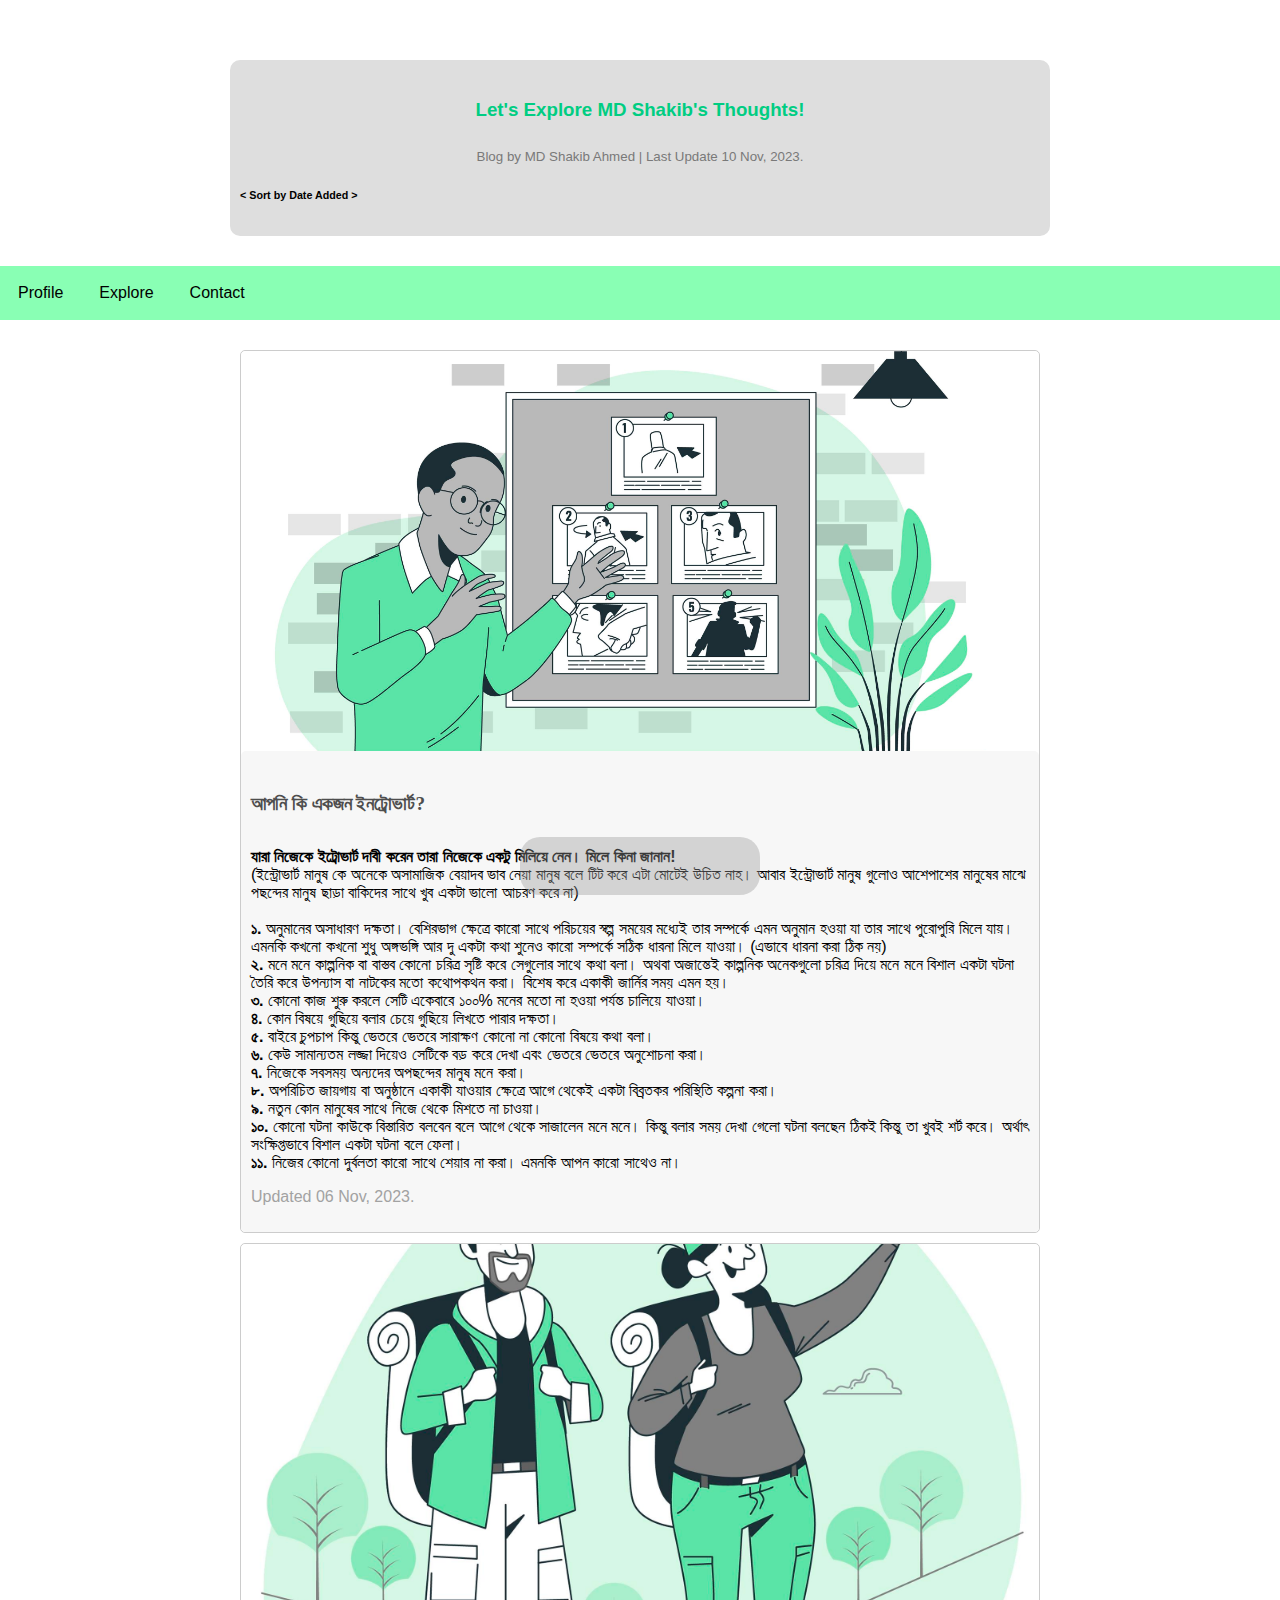
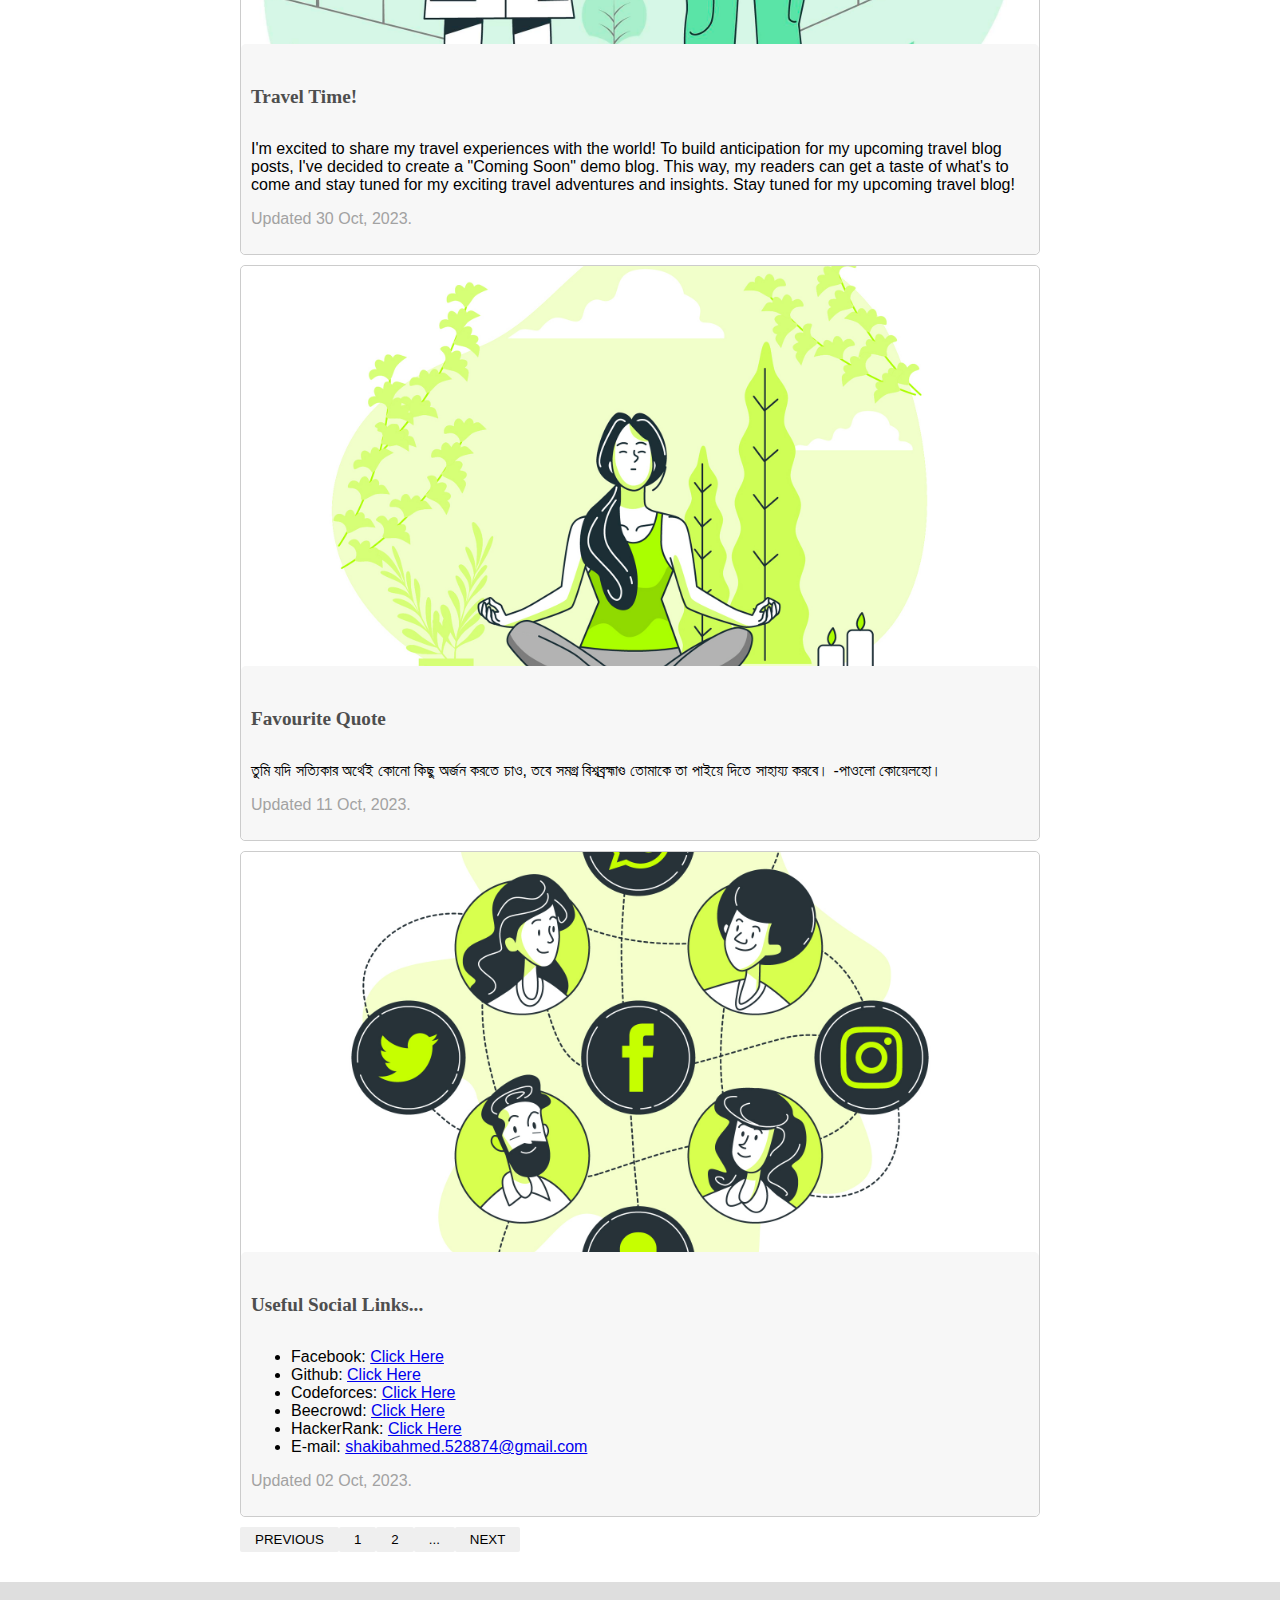
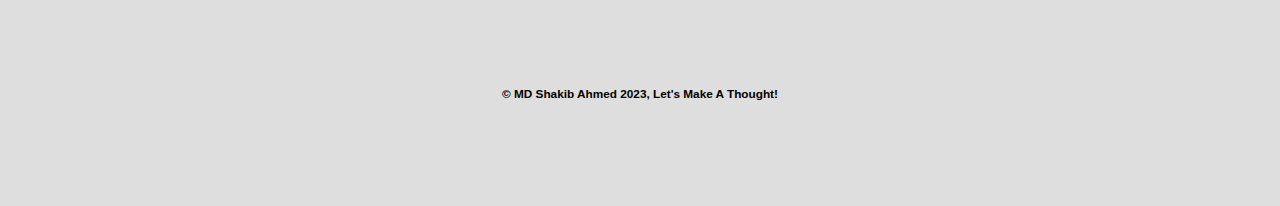
==== blog.html @ 4fa7773e "first commit, just for test" ====
<!DOCTYPE html>
<html lang="en">

<head>
    <meta charset="UTF-8">
    <meta http-equiv="X-UA-Compatible" content="IE=edge">
    <meta name="viewport" content="width=device-width, initial-scale=1.0">
    <link rel="shortcut icon" href="./Images/flask-logo.png" type="image/x-icon">
    <title>Deep | Md Shakib Ahmed</title>
    <link rel="shortcut icon" href="./Images/shakib.png" type="image/x-icon">
    <link rel="stylesheet" href="https://cdnjs.cloudflare.com/ajax/libs/font-awesome/6.2.1/css/all.min.css"
        integrity="sha512-MV7K8+y+gLIBoVD59lQIYicR65iaqukzvf/nwasF0nqhPay5w/9lJmVM2hMDcnK1OnMGCdVK+iQrJ7lzPJQd1w=="
        crossorigin="anonymous" referrerpolicy="no-referrer" />
    <link rel="stylesheet" href="./blogpage.css">

</head>

<body>

    <!-- navbar here  -->
    <div class="blog-box flex-center">
        <nav id="menu">
            <ul class="nav_items">
                <li class="nav_list"><a class="nav_link" href="#"><i class="fa-solid fa-house fa-2x"></i></a></li>
                <li class="nav_list"><a class="nav_link" href="#"><i class="fa-solid fa-bolt fa-2x"></i></a></li>
                <li class="nav_list"><a class="nav_link" href="mailto:shakibahmed.528874@gmail.com"><i
                            class="fa-solid fa-message fa-2x"></i></a></li>
            </ul>
        </nav>
    </div>
    <!-- navbar ends here  -->

    <!-- main content here  -->
    <main>
        <div class="head blog-box">
            <h3>Let's Explore MD Shakib's Thoughts!</h3>
            <p>Blog by MD Shakib Ahmed | Last Update 10 Nov, 2023.</p>
            <h6>< Sort by Date Added ></h6>
        </div>

        <div id="navbar">
            <a href="./index.html">Profile <i class="fa-solid fa-arrow-up-right-from-square"></i></a>
            <a href="#">Explore</a>
            <a href="./index.html#contact">Contact</a>
          </div>

        <div class="blog-box">
            <div class="card">
                <img class="card-img-top" src="./Images/introbard.jpg" alt="image">
                <div class="card-body">
                    <h5 class="card-title">আপনি কি একজন ইনট্রোভার্ট?</h5>
                    <p class="card-text">
                        <b>যারা নিজেকে ইট্রোভার্ট দাবী করেন তারা নিজেকে একটু মিলিয়ে নেন। মিলে কিনা জানান!</b> <br>
                        (ইন্ট্রোভার্ট মানুষ কে অনেকে অসামাজিক বেয়াদব ভাব নেয়া মানুষ বলে টিট করে এটা মোটেই উচিত নাহ।
                        আবার ইন্ট্রোভার্ট মানুষ গুলোও আশেপাশের মানুষের মাঝে পছন্দের মানুষ ছাড়া বাকিদের সাথে খুব একটা
                        ভালো আচরণ করে না) <br> <br>
                        <b>১.</b> অনুমানের অসাধারণ দক্ষতা। বেশিরভাগ ক্ষেত্রে কারো সাথে পরিচয়ের স্বল্প সময়ের মধ্যেই তার
                        সম্পর্কে
                        এমন অনুমান হওয়া যা তার সাথে পুরোপুরি মিলে যায়। এমনকি কখনো কখনো শুধু অঙ্গভঙ্গি আর দু একটা কথা
                        শুনেও কারো সম্পর্কে সঠিক ধারনা মিলে যাওয়া। (এভাবে ধারনা করা ঠিক নয়) <br>
                        <b>২.</b> মনে মনে কাল্পনিক বা বাস্তব কোনো চরিত্র সৃষ্টি করে সেগুলোর সাথে কথা বলা। অথবা অজান্তেই
                        কাল্পনিক
                        অনেকগুলো চরিত্র দিয়ে মনে মনে বিশাল একটা ঘটনা তৈরি করে উপন্যাস বা নাটকের মতো কথোপকথন করা। বিশেষ
                        করে একাকী জার্নির সময় এমন হয়। <br>
                        <b>৩.</b> কোনো কাজ শুরু করলে সেটি একেবারে ১০০% মনের মতো না হওয়া পর্যন্ত চালিয়ে যাওয়া। <br>
                        <b>৪.</b> কোন বিষয়ে গুছিয়ে বলার চেয়ে গুছিয়ে লিখতে পারার দক্ষতা। <br>
                        <b>৫.</b> বাইরে চুপচাপ কিন্তু ভেতরে ভেতরে সারাক্ষণ কোনো না কোনো বিষয়ে কথা বলা। <br>
                        <b>৬.</b> কেউ সামান্যতম লজ্জা দিয়েও সেটিকে বড় করে দেখা এবং ভেতরে ভেতরে অনুশোচনা করা। <br>
                        <b>৭.</b> নিজেকে সবসময় অন্যদের অপছন্দের মানুষ মনে করা। <br>
                        <b>৮.</b> অপরিচিত জায়গায় বা অনুষ্ঠানে একাকী যাওয়ার ক্ষেত্রে আগে থেকেই একটা বিব্রতকর পরিস্থিতি
                        কল্পনা
                        করা। <br>
                        <b>৯.</b> নতুন কোন মানুষের সাথে নিজে থেকে মিশতে না চাওয়া। <br>
                        <b>১০.</b> কোনো ঘটনা কাউকে বিস্তারিত বলবেন বলে আগে থেকে সাজালেন মনে মনে। কিন্তু বলার সময় দেখা
                        গেলো ঘটনা
                        বলছেন ঠিকই কিন্তু তা খুবই শর্ট করে। অর্থাৎ সংক্ষিপ্তভাবে বিশাল একটা ঘটনা বলে ফেলা। <br>
                        <b>১১.</b> নিজের কোনো দুর্বলতা কারো সাথে শেয়ার না করা। এমনকি আপন কারো সাথেও না।

                    </p>
                    <p class="text-muted">Updated 06 Nov, 2023.</p>
                </div>
            </div>

            <div class="card">
                <img class="card-img-top" src="./Images/happy.jpg" alt="image">
                <div class="card-body">
                    <h5 class="card-title">Travel Time!</h5>
                    <p class="card-text">
                        I'm excited to share my travel experiences with the world! To build anticipation for my upcoming
                        travel blog posts, I've decided to create a "Coming Soon" demo blog. This way, my readers can
                        get a taste of what's to come and stay tuned for my exciting travel adventures and insights.
                        Stay tuned for my upcoming travel blog!
                    </p>
                    <p class="text-muted">Updated 30 Oct, 2023.</p>
                </div>
            </div>

            <div class="card">
                <img class="card-img-top" src="./Images/meditate.jpg" alt="image">
                <div class="card-body">
                    <h5 class="card-title">Favourite Quote</h5>
                    <p class="card-text">
                        তুমি যদি সত্যিকার অর্থেই কোনো কিছু অর্জন করতে চাও, তবে সমগ্র বিশ্বব্রহ্মাণ্ড তোমাকে তা পাইয়ে
                        দিতে সাহায্য করবে। -পাওলো কোয়েলহো।
                    </p>
                    <p class="text-muted">Updated 11 Oct, 2023.</p>
                </div>
            </div>

            <div class="card">
                <img class="card-img-top" src="./Images/social.jpg" alt="image">
                <div class="card-body">
                    <h5 class="card-title">Useful Social Links...</h5>
                    <p class="card-text">
                    <ul>
                        <li>
                            Facebook: <a
                                href="https://www.facebook.com/idmdshakib007">Click Here</a>
                        </li>
                        <li>
                            Github: <a href="https://github.com/mdshakib007">Click Here</a>
                        </li>
                        <li>
                            Codeforces: <a
                                href="https://codeforces.com/profile/mdshakib007">Click Here</a>
                        </li>
                        <li>
                            Beecrowd: <a
                                href="https://www.beecrowd.com.br/judge/en/profile/772095">Click Here</a>
                        </li>
                        <li>
                            HackerRank: <a
                                href="https://www.hackerrank.com/mdshakib007">Click Here</a>
                        </li>
                        <li>
                            E-mail: <a href="mailto:shakibahmed.528874@gmail.com">shakibahmed.528874@gmail.com</a>
                        </li>
                    </ul>
                    </p>
                    <p class="text-muted">Updated 02 Oct, 2023.</p>
                </div>
            </div>

            <!-- pagination -->
            <div class="pagination">
                <button class="button-1"> <i class="fa-solid fa-arrow-left-long"></i> Previous</button>

                <button class="button-1"> 1 </button>
                <button class="button-1"> 2 </button>
                <button class="button-1"> ... </button>
                <button class="button-1">NEXT <i class="fa-solid fa-arrow-right-long"></i> </button>
            </div>
        </div>
    </main>
    <!-- main content ends here  -->

    <!-- footer content here  -->
    <footer class="footer">
        <div class="blog-box flex-center">
            <h6>&copy; MD Shakib Ahmed 2023, Let's Make A Thought!</h6>
        </div>
    </footer>
    <!-- footer content ends here  -->
    <script src="./blog.js"></script>
</body>

</html>
---- blogpage.css ----
/* Global Styles */
body {
  font-family: Arial, sans-serif;
  margin: 0;
  padding: 0;
}

img {
  display: block;
  margin-left: auto;
  margin-right: auto;
  width: 50%;
}

/* Flex Container for Layout */
.flex-space-around {
  display: flex;
  justify-content: space-around;
  align-items: center;
}

.flex-center {
  display: flex;
  justify-content: center;
  align-items: center;
}

.head {
  background-color: #dedede;
  margin: 10px;
  padding: 10px;
  border-radius: 10px;
}

.head h3 {
  padding: 10px;
  text-align: center;
  color: rgb(0, 205, 130);
}

.head p {
  color: #797979;
  font-size: smaller;
  text-align: center;
}

/* Container for Blog Posts */
.blog-box {
  margin: 30px auto;
  max-width: 800px;
}

/* Cards for Blog Posts */
.card {
  margin: 10px 0px;
  border: 1px solid #ccc;
  border-radius: 5px;
  background-color: #fff;
}

/* Card Content */
.card-body {
  padding: 10px;
  background-color: #f7f7f7;
  border-radius: 5px;
  overflow: hidden;
}

.text-muted {
  color: #a2a2a2;
}

/* Image in Card */
.card-img-top {
  width: 100%;
  max-height: 400px;
  object-fit: cover;
  border-radius: 5px;
  transition: all 0.3s;
}

.card-img-top:hover {
  transform: scale(0.96);
}

.card-title {
  font-family: Cambria, Cochin, Georgia, Times, "Times New Roman", serif;
  font-weight: bolder;
  font-size: larger;
  color: #4e4e4e;
}

/* navbar style  */
nav {
  background-color: rgba(152, 152, 152, 0.382);
  display: flex;
  justify-content: center;
  padding: 10px 5px;
  margin: 5px;
  position: fixed;
  bottom: 0;
  z-index: 9999;
  border-radius: 20px;
}

.nav_items {
  display: flex;
  padding: 10px;
  margin: 0;
}

.nav_list {
  list-style: none;
  text-decoration: none;
}

.nav_link {
  padding: 5px 25px;
  margin: 0 10px;
  padding-bottom: 20px;
  text-decoration: none;
  color: black;
  border-radius: 20px;
  transition: all 0.2s;
}

.nav_link:hover {
  border-bottom: 4px solid rgb(0, 255, 195);
  background-color: rgba(0, 0, 0, 0.124);
  color: rgb(47, 255, 134);
}

/* Button Styles */
.normal-btn {
  display: inline-block;
  text-decoration: none;
  background-color: #e8aa42;
  color: #fff;
  padding: 15px 40px;
  margin: 5px 0;
  border: 0;
  border-radius: 2px;
  transition: all 0.7s ease;
}

.normal-btn:hover {
  background-color: #333;
}

.button-1 {
  border: none;
  padding: 5px 15px;
  cursor: pointer;
  text-transform: uppercase;
  align-items: center;
  border-radius: 2px;
}

.button-1:hover {
  background-color: rgb(181, 181, 181);
  color: white;
}

.pagination {
  display: flex;
}

/* Footer Styles */
.footer {
  padding: 3rem;
  background-color: rgba(200, 200, 200, 0.6);
  min-height: 10vh;
  color: #000;
  font-size: 1.1rem;
}

/* stickey navbar  */
/* Style the navbar */
#navbar {
  overflow: hidden;
  background-color: #20ff7287;
  z-index: 9999;
}

/* Navbar links */
#navbar a {
  float: left;
  display: block;
  color: black;
  text-align: center;
  padding: 18px;
  text-decoration: none;
}

/* Page content */
.content {
  padding: 18px;
}

/* The sticky class is added to the navbar with JS when it reaches its scroll position */
.sticky {
  position: fixed;
  top: 0;
  width: 100%;
}

.sticky + .content {
  padding-top: 60px;
}
/* stickey navbar ends */

/* Responsive Design */
@media (max-width: 991px) {
  .blog-box {
    margin: 10px 5px;
  }

  img {
    width: 80%;
  }
}
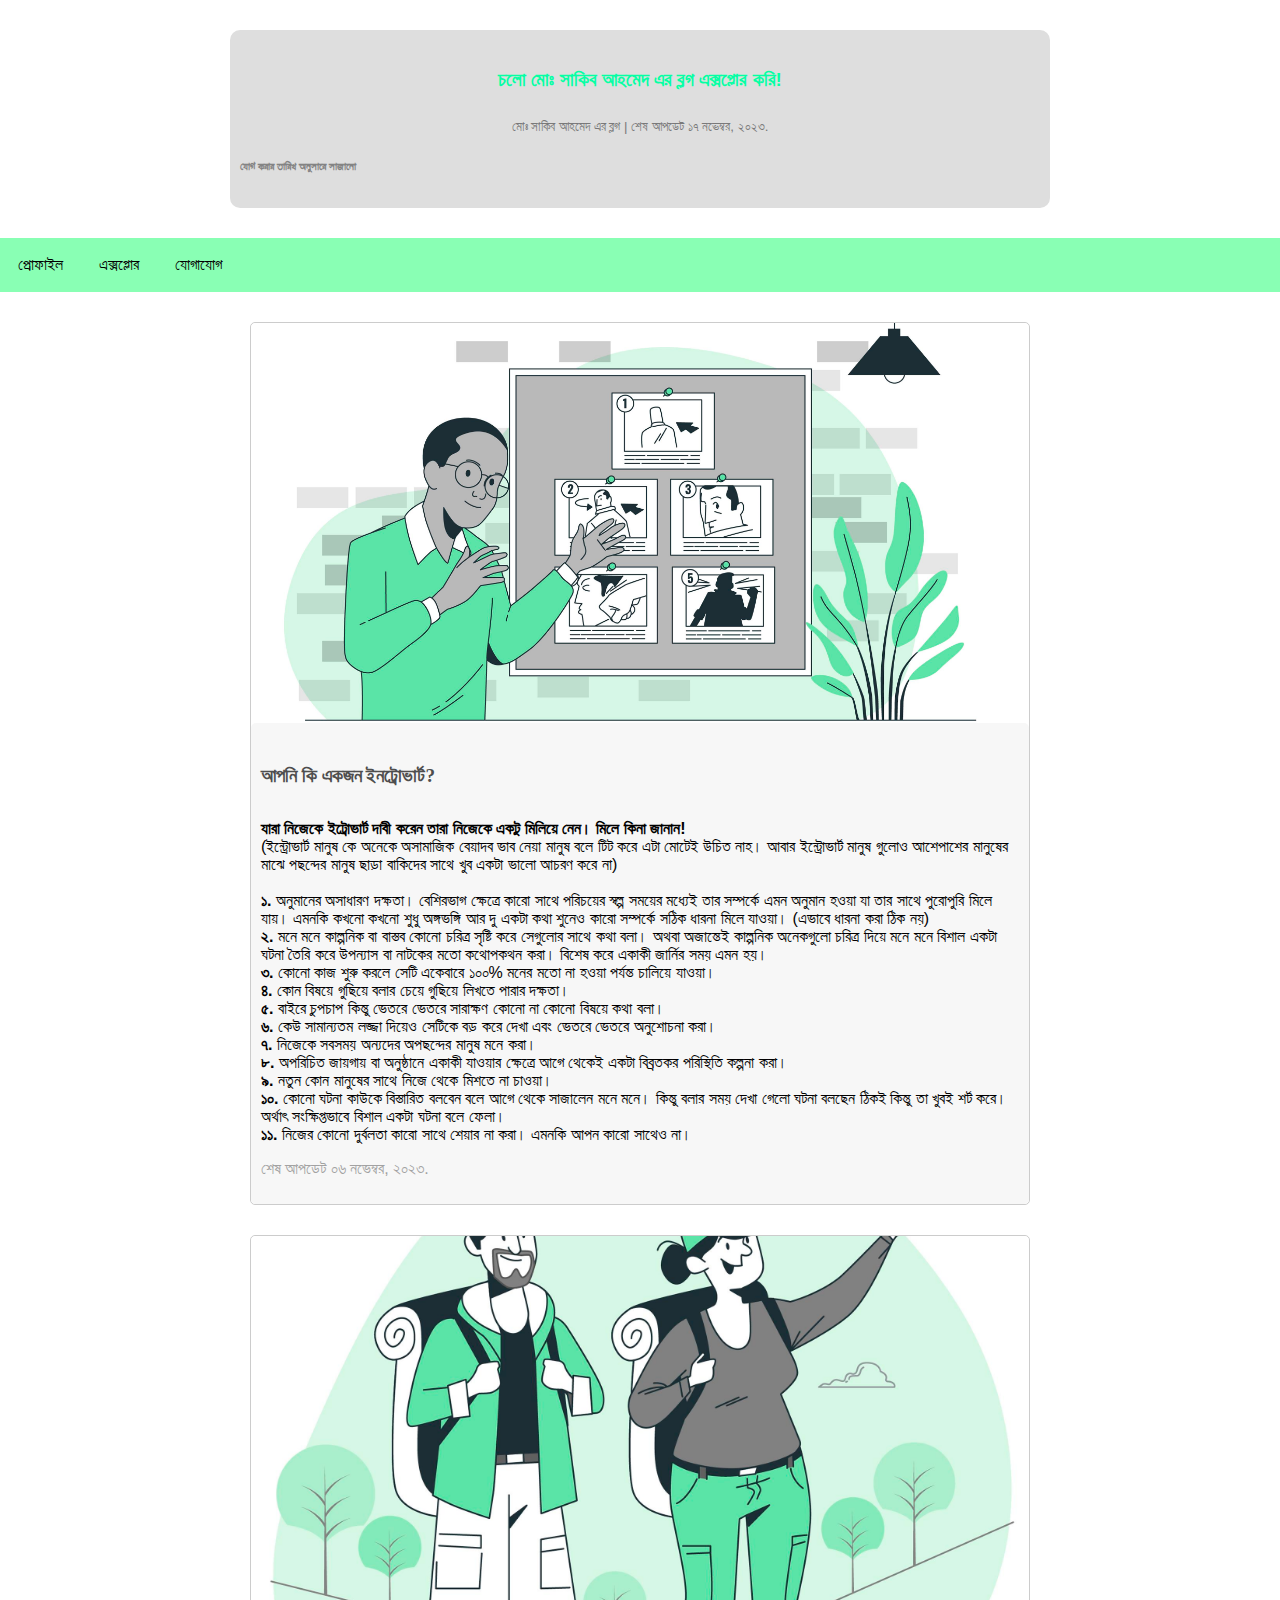
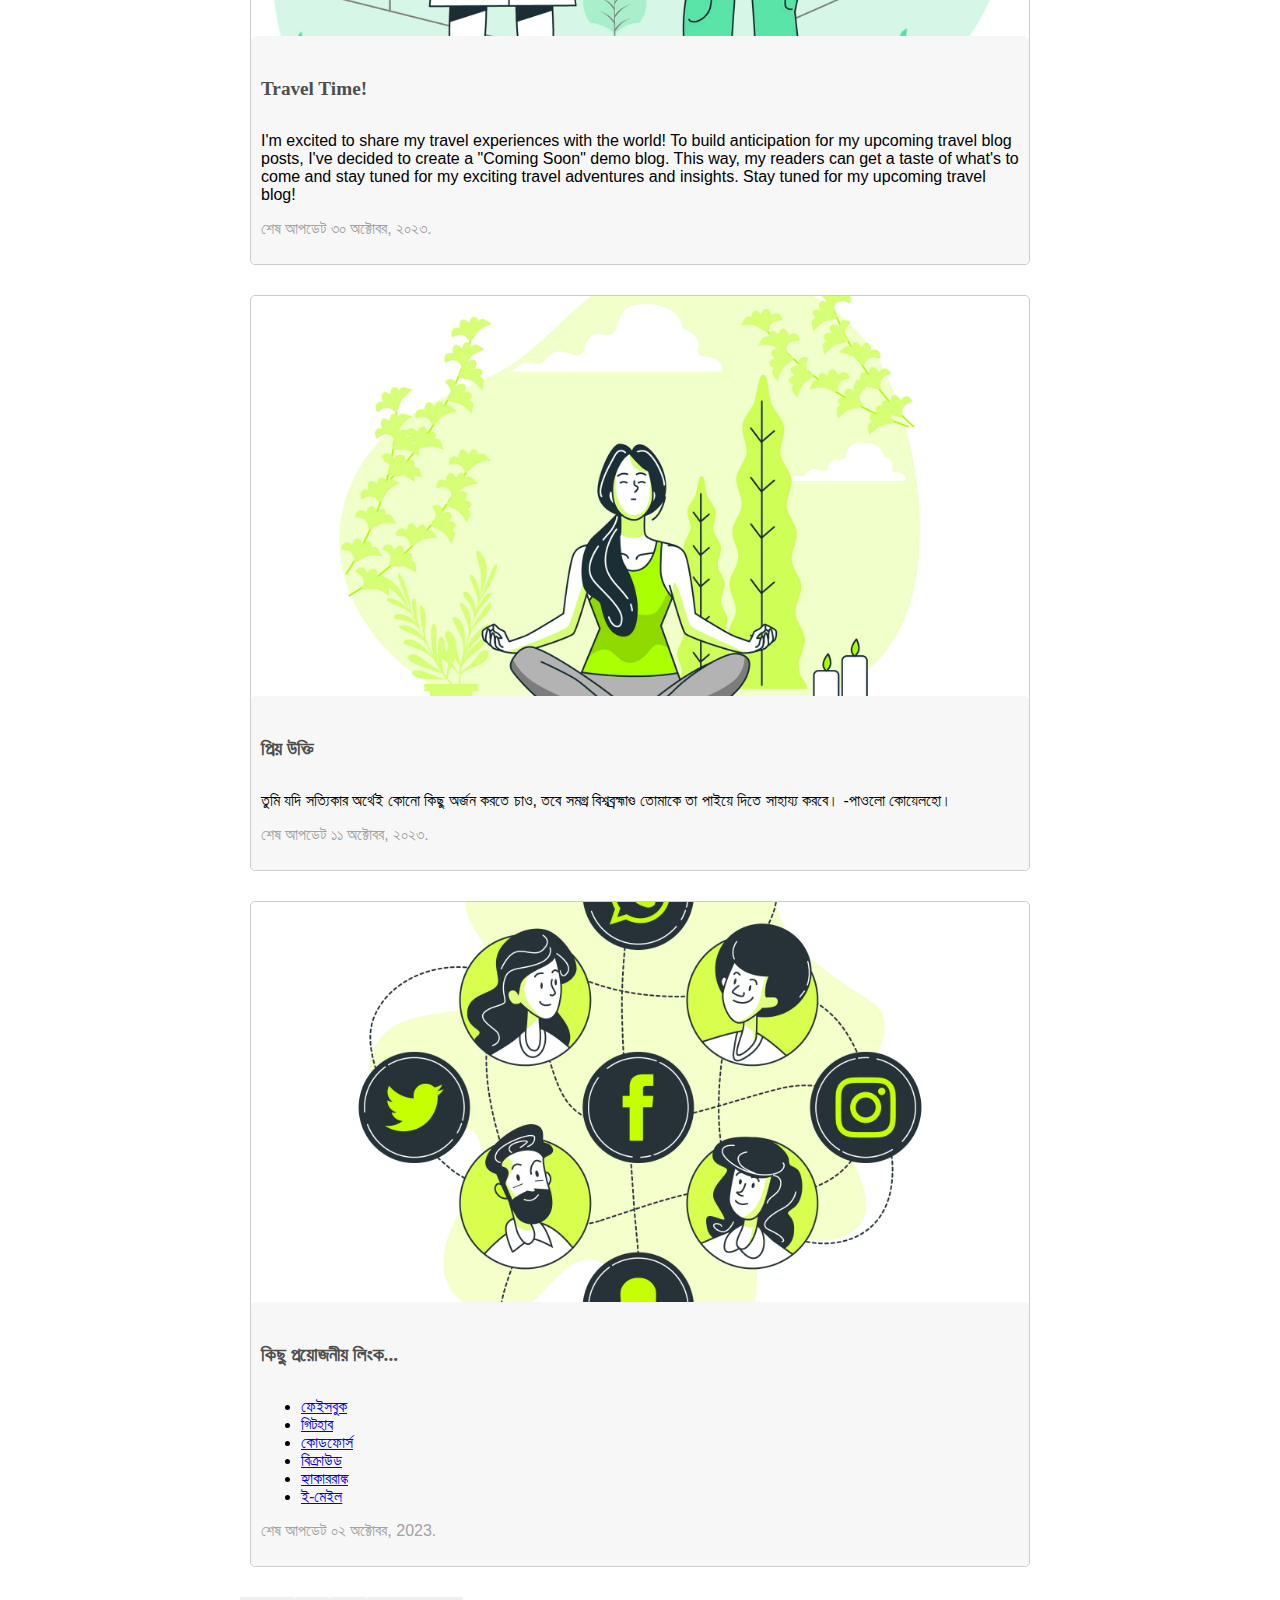
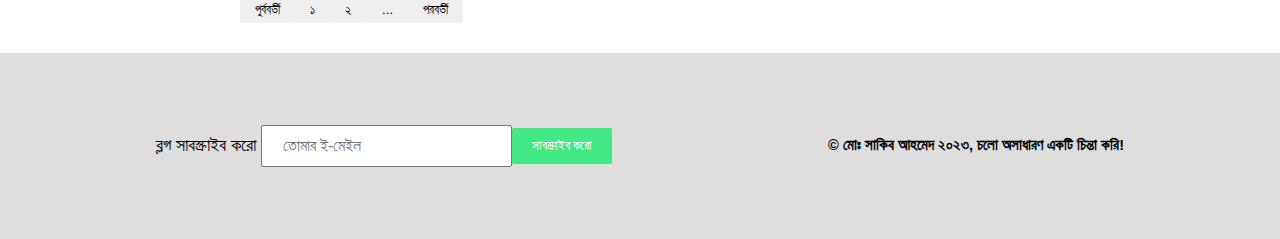
==== commit d09bf86b: "full page translated, blog page bottom nav removed" ====
--- a/blog.html
+++ b/blog.html
@@ -6,7 +6,7 @@
     <meta http-equiv="X-UA-Compatible" content="IE=edge">
     <meta name="viewport" content="width=device-width, initial-scale=1.0">
     <link rel="shortcut icon" href="./Images/flask-logo.png" type="image/x-icon">
-    <title>Deep | Md Shakib Ahmed</title>
+    <title>চলো অসাধারণ একটি চিন্তা করি!</title>
     <link rel="shortcut icon" href="./Images/shakib.png" type="image/x-icon">
     <link rel="stylesheet" href="https://cdnjs.cloudflare.com/ajax/libs/font-awesome/6.2.1/css/all.min.css"
         integrity="sha512-MV7K8+y+gLIBoVD59lQIYicR65iaqukzvf/nwasF0nqhPay5w/9lJmVM2hMDcnK1OnMGCdVK+iQrJ7lzPJQd1w=="
@@ -17,33 +17,22 @@
 
 <body>
 
-    <!-- navbar here  -->
-    <div class="blog-box flex-center">
-        <nav id="menu">
-            <ul class="nav_items">
-                <li class="nav_list"><a class="nav_link" href="#"><i class="fa-solid fa-house fa-2x"></i></a></li>
-                <li class="nav_list"><a class="nav_link" href="#"><i class="fa-solid fa-bolt fa-2x"></i></a></li>
-                <li class="nav_list"><a class="nav_link" href="mailto:shakibahmed.528874@gmail.com"><i
-                            class="fa-solid fa-message fa-2x"></i></a></li>
-            </ul>
-        </nav>
-    </div>
-    <!-- navbar ends here  -->
-
     <!-- main content here  -->
     <main>
         <div class="head blog-box">
-            <h3>Let's Explore MD Shakib's Thoughts!</h3>
-            <p>Blog by MD Shakib Ahmed | Last Update 10 Nov, 2023.</p>
-            <h6>< Sort by Date Added ></h6>
+            <h3>চলো মোঃ সাকিব আহমেদ এর ব্লগ এক্সপ্লোর করি!</h3>
+            <p>মোঃ সাকিব আহমেদ এর ব্লগ | শেষ আপডেট ১৭ নভেম্বর, ২০২৩.</p>
+            <h6><i class="fa-solid fa-arrow-down-wide-short"></i> যোগ করার তারিখ অনুসারে সাজানো</h6>
         </div>
 
+        <!-- navbar here  -->
         <div id="navbar">
-            <a href="./index.html">Profile <i class="fa-solid fa-arrow-up-right-from-square"></i></a>
-            <a href="#">Explore</a>
-            <a href="./index.html#contact">Contact</a>
+            <a href="./index.html">প্রোফাইল <i class="fa-solid fa-arrow-up-right-from-square"></i></a>
+            <a href="#">এক্সপ্লোর</a>
+            <a href="./index.html#contact">যোগাযোগ</a>
           </div>
 
+          <!-- blog starts here -->
         <div class="blog-box">
             <div class="card">
                 <img class="card-img-top" src="./Images/introbard.jpg" alt="image">
@@ -77,7 +66,7 @@
                         <b>১১.</b> নিজের কোনো দুর্বলতা কারো সাথে শেয়ার না করা। এমনকি আপন কারো সাথেও না।
 
                     </p>
-                    <p class="text-muted">Updated 06 Nov, 2023.</p>
+                    <p class="text-muted">শেষ আপডেট ০৬ নভেম্বর, ২০২৩.</p>
                 </div>
             </div>
 
@@ -91,73 +80,81 @@
                         get a taste of what's to come and stay tuned for my exciting travel adventures and insights.
                         Stay tuned for my upcoming travel blog!
                     </p>
-                    <p class="text-muted">Updated 30 Oct, 2023.</p>
+                    <p class="text-muted">শেষ আপডেট ৩০ অক্টোবর, ২০২৩.</p>
                 </div>
             </div>
 
             <div class="card">
                 <img class="card-img-top" src="./Images/meditate.jpg" alt="image">
                 <div class="card-body">
-                    <h5 class="card-title">Favourite Quote</h5>
+                    <h5 class="card-title">প্রিয় উক্তি</h5>
                     <p class="card-text">
                         তুমি যদি সত্যিকার অর্থেই কোনো কিছু অর্জন করতে চাও, তবে সমগ্র বিশ্বব্রহ্মাণ্ড তোমাকে তা পাইয়ে
                         দিতে সাহায্য করবে। -পাওলো কোয়েলহো।
                     </p>
-                    <p class="text-muted">Updated 11 Oct, 2023.</p>
+                    <p class="text-muted">শেষ আপডেট ১১ অক্টোবর, ২০২৩.</p>
                 </div>
             </div>
 
             <div class="card">
                 <img class="card-img-top" src="./Images/social.jpg" alt="image">
                 <div class="card-body">
-                    <h5 class="card-title">Useful Social Links...</h5>
+                    <h5 class="card-title">কিছু প্রয়োজনীয় লিংক...</h5>
                     <p class="card-text">
                     <ul>
                         <li>
-                            Facebook: <a
-                                href="https://www.facebook.com/idmdshakib007">Click Here</a>
+                            <a
+                                href="https://www.facebook.com/idmdshakib007">ফেইসবুক</a>
                         </li>
                         <li>
-                            Github: <a href="https://github.com/mdshakib007">Click Here</a>
+                            <a href="https://github.com/mdshakib007">গিটহাব</a>
                         </li>
                         <li>
-                            Codeforces: <a
-                                href="https://codeforces.com/profile/mdshakib007">Click Here</a>
+                            <a
+                                href="https://codeforces.com/profile/mdshakib007">কোডফোর্স</a>
                         </li>
                         <li>
-                            Beecrowd: <a
-                                href="https://www.beecrowd.com.br/judge/en/profile/772095">Click Here</a>
+                            <a
+                                href="https://www.beecrowd.com.br/judge/en/profile/772095">বিক্রাউড</a>
                         </li>
                         <li>
-                            HackerRank: <a
-                                href="https://www.hackerrank.com/mdshakib007">Click Here</a>
+                            <a
+                                href="https://www.hackerrank.com/mdshakib007">হ্যাকাররাঙ্ক</a>
                         </li>
                         <li>
-                            E-mail: <a href="mailto:shakibahmed.528874@gmail.com">shakibahmed.528874@gmail.com</a>
+                            <a href="mailto:shakibahmed.528874@gmail.com">ই-মেইল</a>
                         </li>
                     </ul>
                     </p>
-                    <p class="text-muted">Updated 02 Oct, 2023.</p>
+                    <p class="text-muted">শেষ আপডেট ০২ অক্টোবর, 2023.</p>
                 </div>
             </div>
 
             <!-- pagination -->
             <div class="pagination">
-                <button class="button-1"> <i class="fa-solid fa-arrow-left-long"></i> Previous</button>
+                <button class="button-1"> <i class="fa-solid fa-arrow-left-long"></i> পূর্ববর্তী</button>
 
-                <button class="button-1"> 1 </button>
-                <button class="button-1"> 2 </button>
-                <button class="button-1"> ... </button>
-                <button class="button-1">NEXT <i class="fa-solid fa-arrow-right-long"></i> </button>
+                <button class="button-1">১</button>
+                <button class="button-1">২</button>
+                <button class="button-1">...</button>
+                <button class="button-1">পরবর্তী <i class="fa-solid fa-arrow-right-long"></i> </button>
             </div>
         </div>
     </main>
     <!-- main content ends here  -->
 
     <!-- footer content here  -->
-    <footer class="footer">
-        <div class="blog-box flex-center">
-            <h6>&copy; MD Shakib Ahmed 2023, Let's Make A Thought!</h6>
+    <footer class="footer flex-space-around">
+        <form action="">
+            <div class="flex-space-around">
+                <label for="subscribe">ব্লগ সাবস্ক্রাইব করো </label>
+                <input type="email" id="subscribe" name="subscribe" class="footer_input"
+                    placeholder="তোমার ই-মেইল" required />
+                <button type="submit" class="normal-btn">সাবস্ক্রাইব করো</button>
+            </div>
+        </form>
+        <div class="end">
+            <h5> &copy; মোঃ সাকিব আহমেদ ২০২৩, চলো অসাধারণ একটি চিন্তা করি!</h5>
         </div>
     </footer>
     <!-- footer content ends here  -->
--- a/blogpage.css
+++ b/blogpage.css
@@ -35,7 +35,11 @@
 .head h3 {
   padding: 10px;
   text-align: center;
-  color: rgb(0, 205, 130);
+  color: rgb(6, 255, 164);
+}
+
+.head h6{
+  color: rgb(131, 131, 131);
 }
 
 .head p {
@@ -52,7 +56,7 @@
 
 /* Cards for Blog Posts */
 .card {
-  margin: 10px 0px;
+  margin: 30px 10px;
   border: 1px solid #ccc;
   border-radius: 5px;
   background-color: #fff;
@@ -90,53 +94,14 @@
   color: #4e4e4e;
 }
 
-/* navbar style  */
-nav {
-  background-color: rgba(152, 152, 152, 0.382);
-  display: flex;
-  justify-content: center;
-  padding: 10px 5px;
-  margin: 5px;
-  position: fixed;
-  bottom: 0;
-  z-index: 9999;
-  border-radius: 20px;
-}
-
-.nav_items {
-  display: flex;
-  padding: 10px;
-  margin: 0;
-}
-
-.nav_list {
-  list-style: none;
-  text-decoration: none;
-}
-
-.nav_link {
-  padding: 5px 25px;
-  margin: 0 10px;
-  padding-bottom: 20px;
-  text-decoration: none;
-  color: black;
-  border-radius: 20px;
-  transition: all 0.2s;
-}
-
-.nav_link:hover {
-  border-bottom: 4px solid rgb(0, 255, 195);
-  background-color: rgba(0, 0, 0, 0.124);
-  color: rgb(47, 255, 134);
-}
 
 /* Button Styles */
 .normal-btn {
   display: inline-block;
   text-decoration: none;
-  background-color: #e8aa42;
+  background-color: #42e884;
   color: #fff;
-  padding: 15px 40px;
+  padding: 10px 20px;
   margin: 5px 0;
   border: 0;
   border-radius: 2px;
@@ -172,6 +137,12 @@
   min-height: 10vh;
   color: #000;
   font-size: 1.1rem;
+}
+
+.footer_input{
+  padding: 10px 20px;
+  font-size: 1rem;
+  margin-left: 5px;
 }
 
 /* stickey navbar  */
@@ -218,4 +189,8 @@
   img {
     width: 80%;
   }
+
+  .flex-space-around{
+    flex-direction: column;
+  }
 }
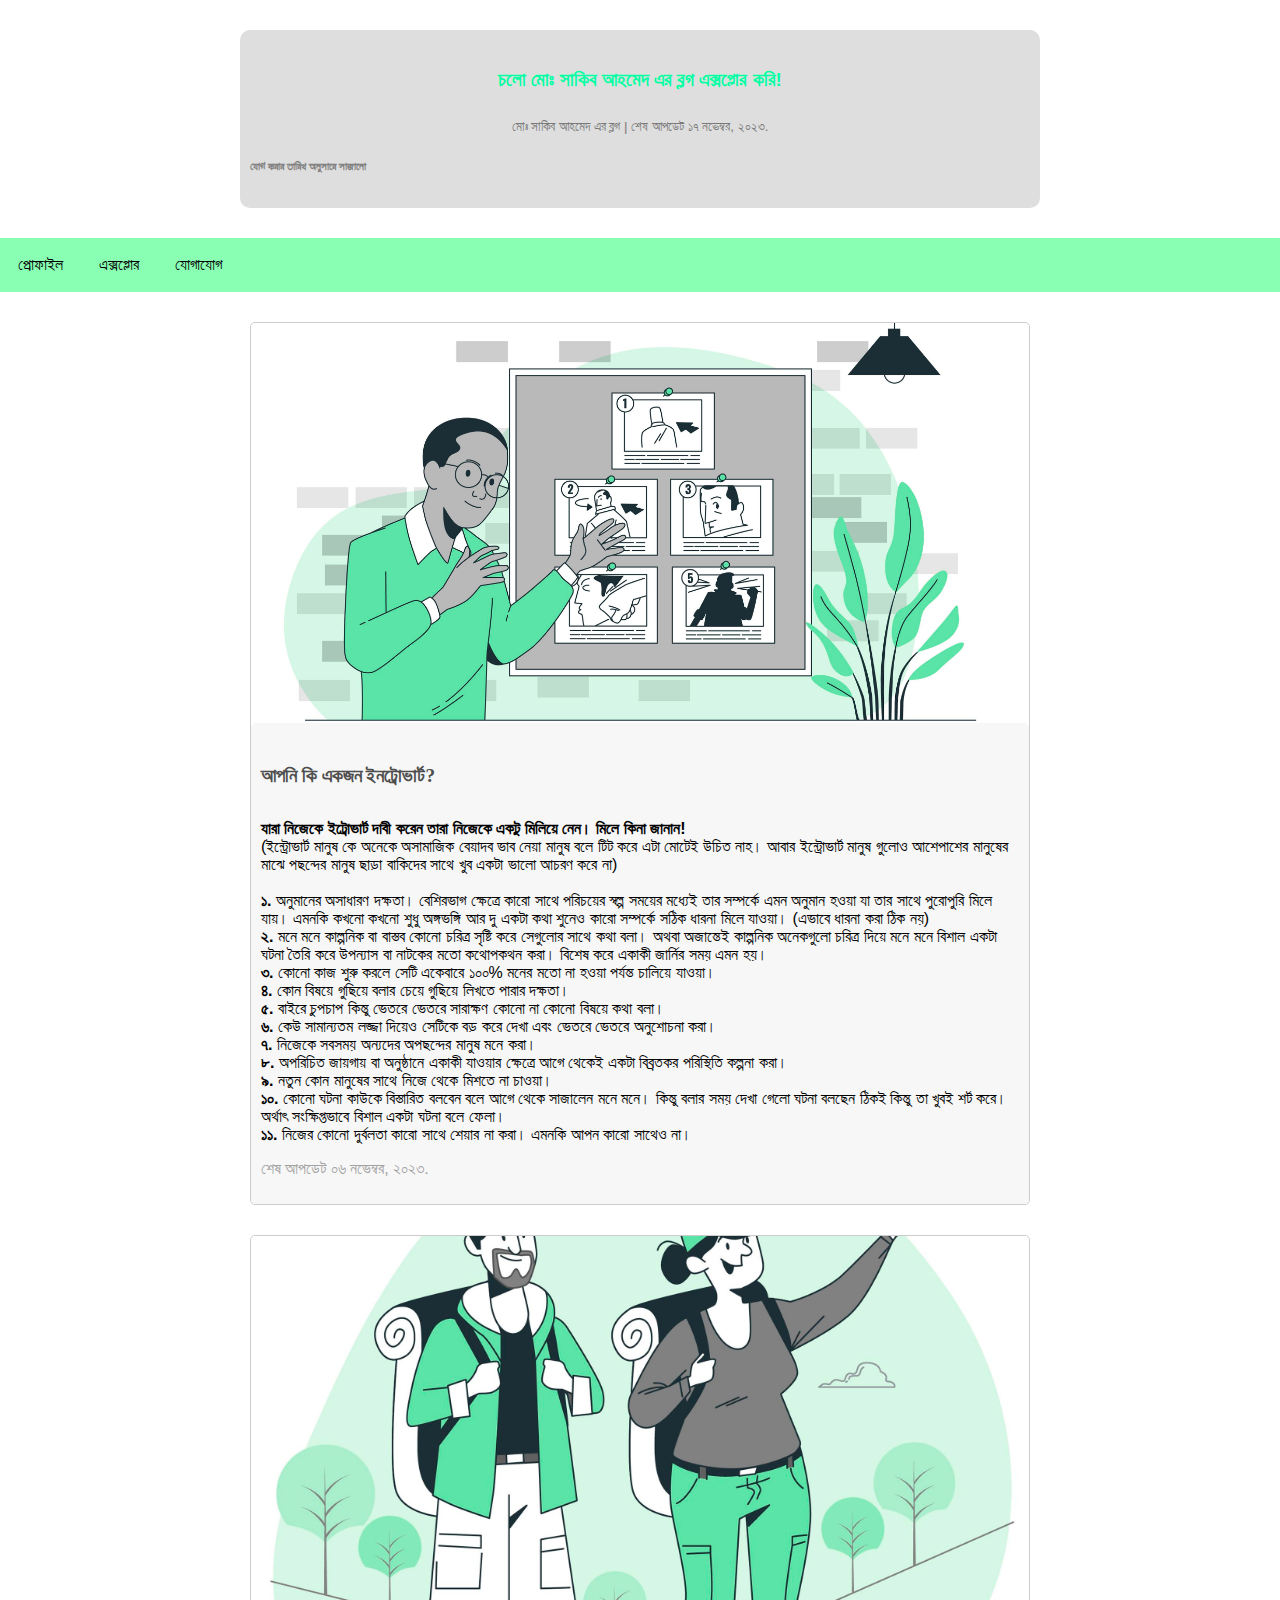
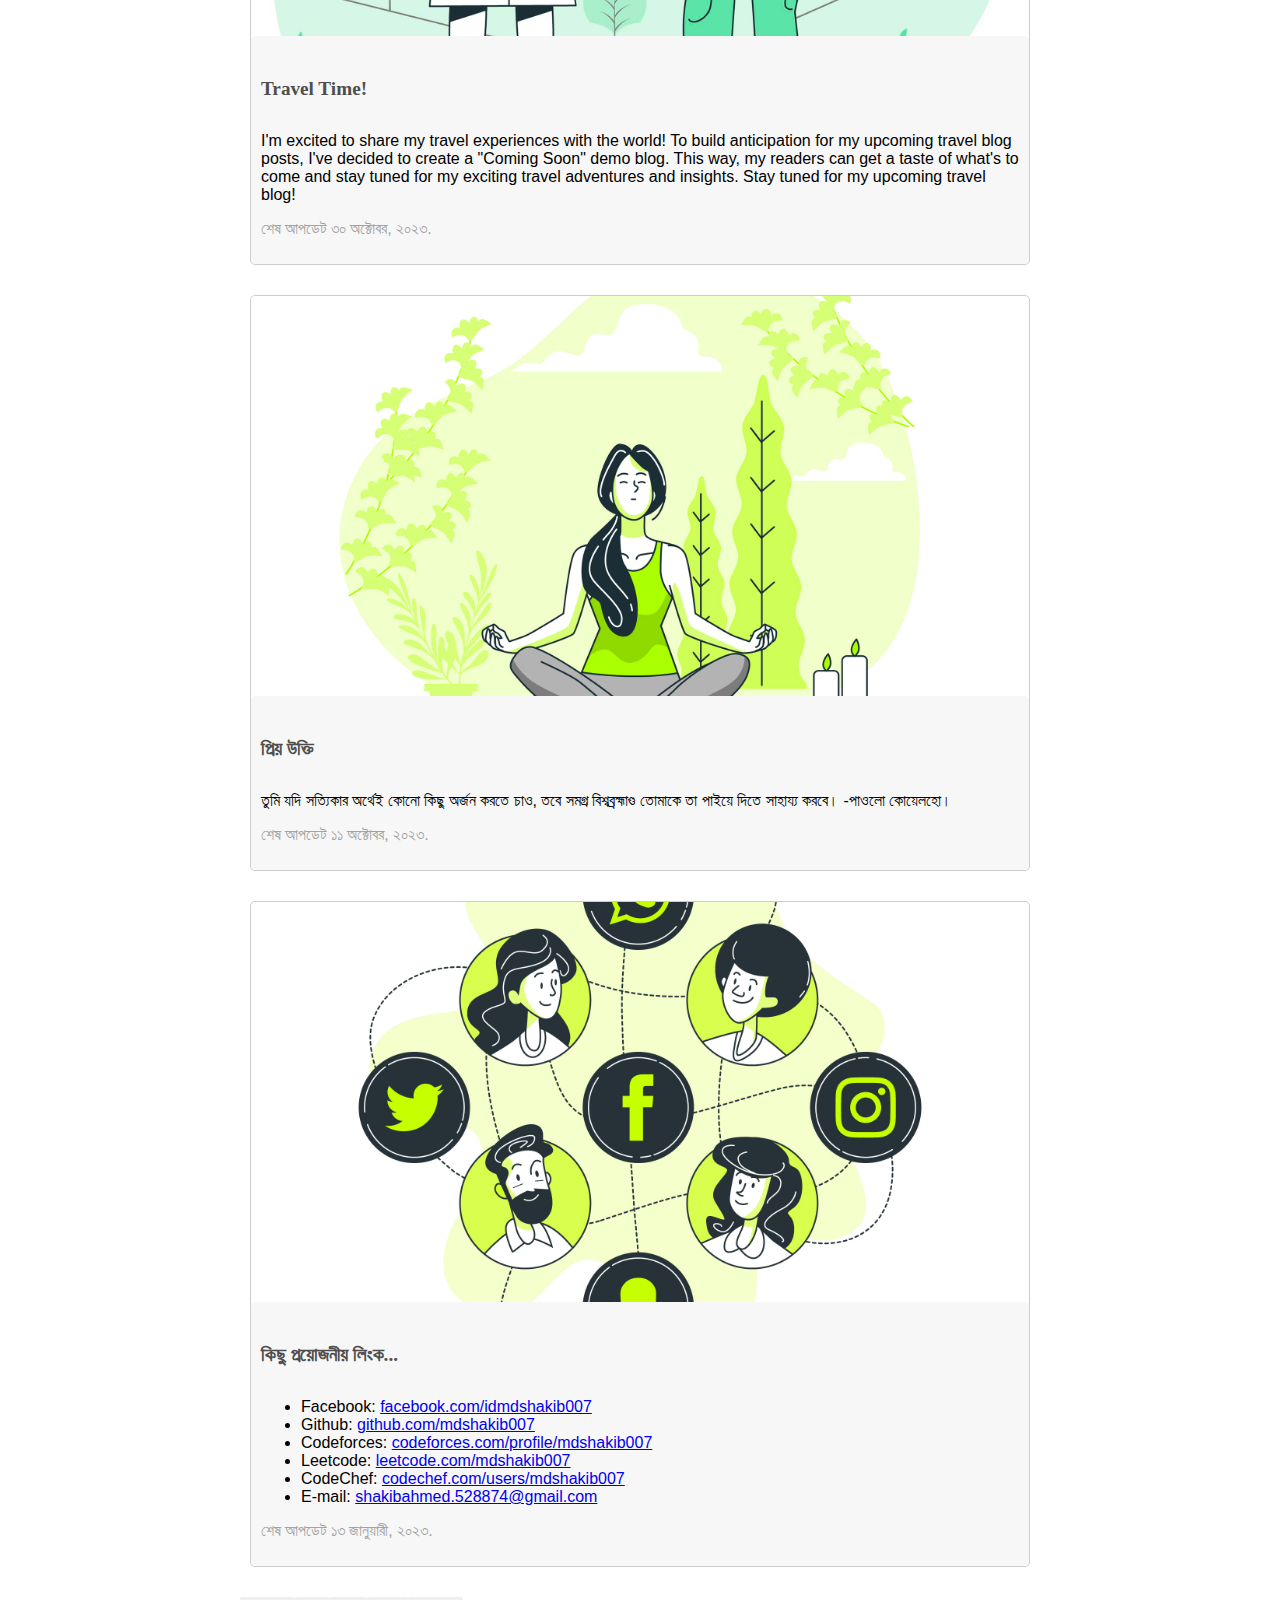
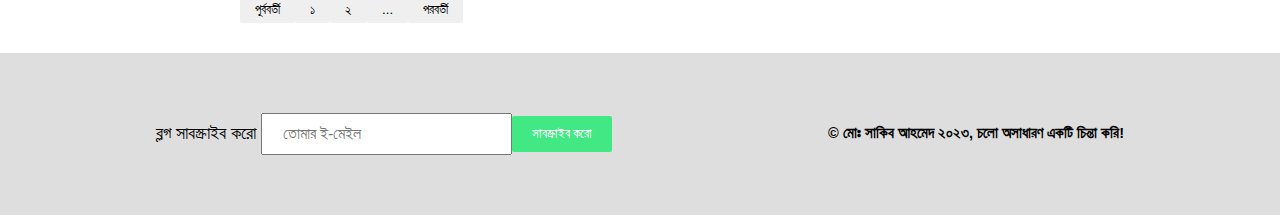
==== commit 9d79811f: "updated social links ;;" ====
--- a/blog.html
+++ b/blog.html
@@ -103,30 +103,30 @@
                     <p class="card-text">
                     <ul>
                         <li>
-                            <a
-                                href="https://www.facebook.com/idmdshakib007">ফেইসবুক</a>
+                            Facebook: <a
+                                href="https://www.facebook.com/idmdshakib007">facebook.com/idmdshakib007</a>
                         </li>
                         <li>
-                            <a href="https://github.com/mdshakib007">গিটহাব</a>
+                            Github: <a href="https://github.com/mdshakib007">github.com/mdshakib007</a>
                         </li>
                         <li>
-                            <a
-                                href="https://codeforces.com/profile/mdshakib007">কোডফোর্স</a>
+                            Codeforces: <a
+                                href="https://codeforces.com/profile/mdshakib007">codeforces.com/profile/mdshakib007</a>
                         </li>
                         <li>
-                            <a
-                                href="https://www.beecrowd.com.br/judge/en/profile/772095">বিক্রাউড</a>
+                            Leetcode: <a
+                                href="https://leetcode.com/mdshakib007/">leetcode.com/mdshakib007</a>
                         </li>
                         <li>
-                            <a
-                                href="https://www.hackerrank.com/mdshakib007">হ্যাকাররাঙ্ক</a>
+                            CodeChef: <a
+                                href="https://www.codechef.com/users/mdshakib007">codechef.com/users/mdshakib007</a>
                         </li>
                         <li>
-                            <a href="mailto:shakibahmed.528874@gmail.com">ই-মেইল</a>
+                            E-mail: <a href="mailto:shakibahmed.528874@gmail.com">shakibahmed.528874@gmail.com</a>
                         </li>
                     </ul>
                     </p>
-                    <p class="text-muted">শেষ আপডেট ০২ অক্টোবর, 2023.</p>
+                    <p class="text-muted">শেষ আপডেট ১৩ জানুয়ারী, ২০২৩.</p>
                 </div>
             </div>
 
--- a/blogpage.css
+++ b/blogpage.css
@@ -1,4 +1,13 @@
 /* Global Styles */
+* {
+  box-sizing: border-box;
+  -webkit-box-sizing: border-box;
+  -moz-box-sizing: border-box;
+  box-sizing: border-box;
+  scroll-behavior: smooth;
+  font-family: "Poppins", sans-serif;
+}
+
 body {
   font-family: Arial, sans-serif;
   margin: 0;
